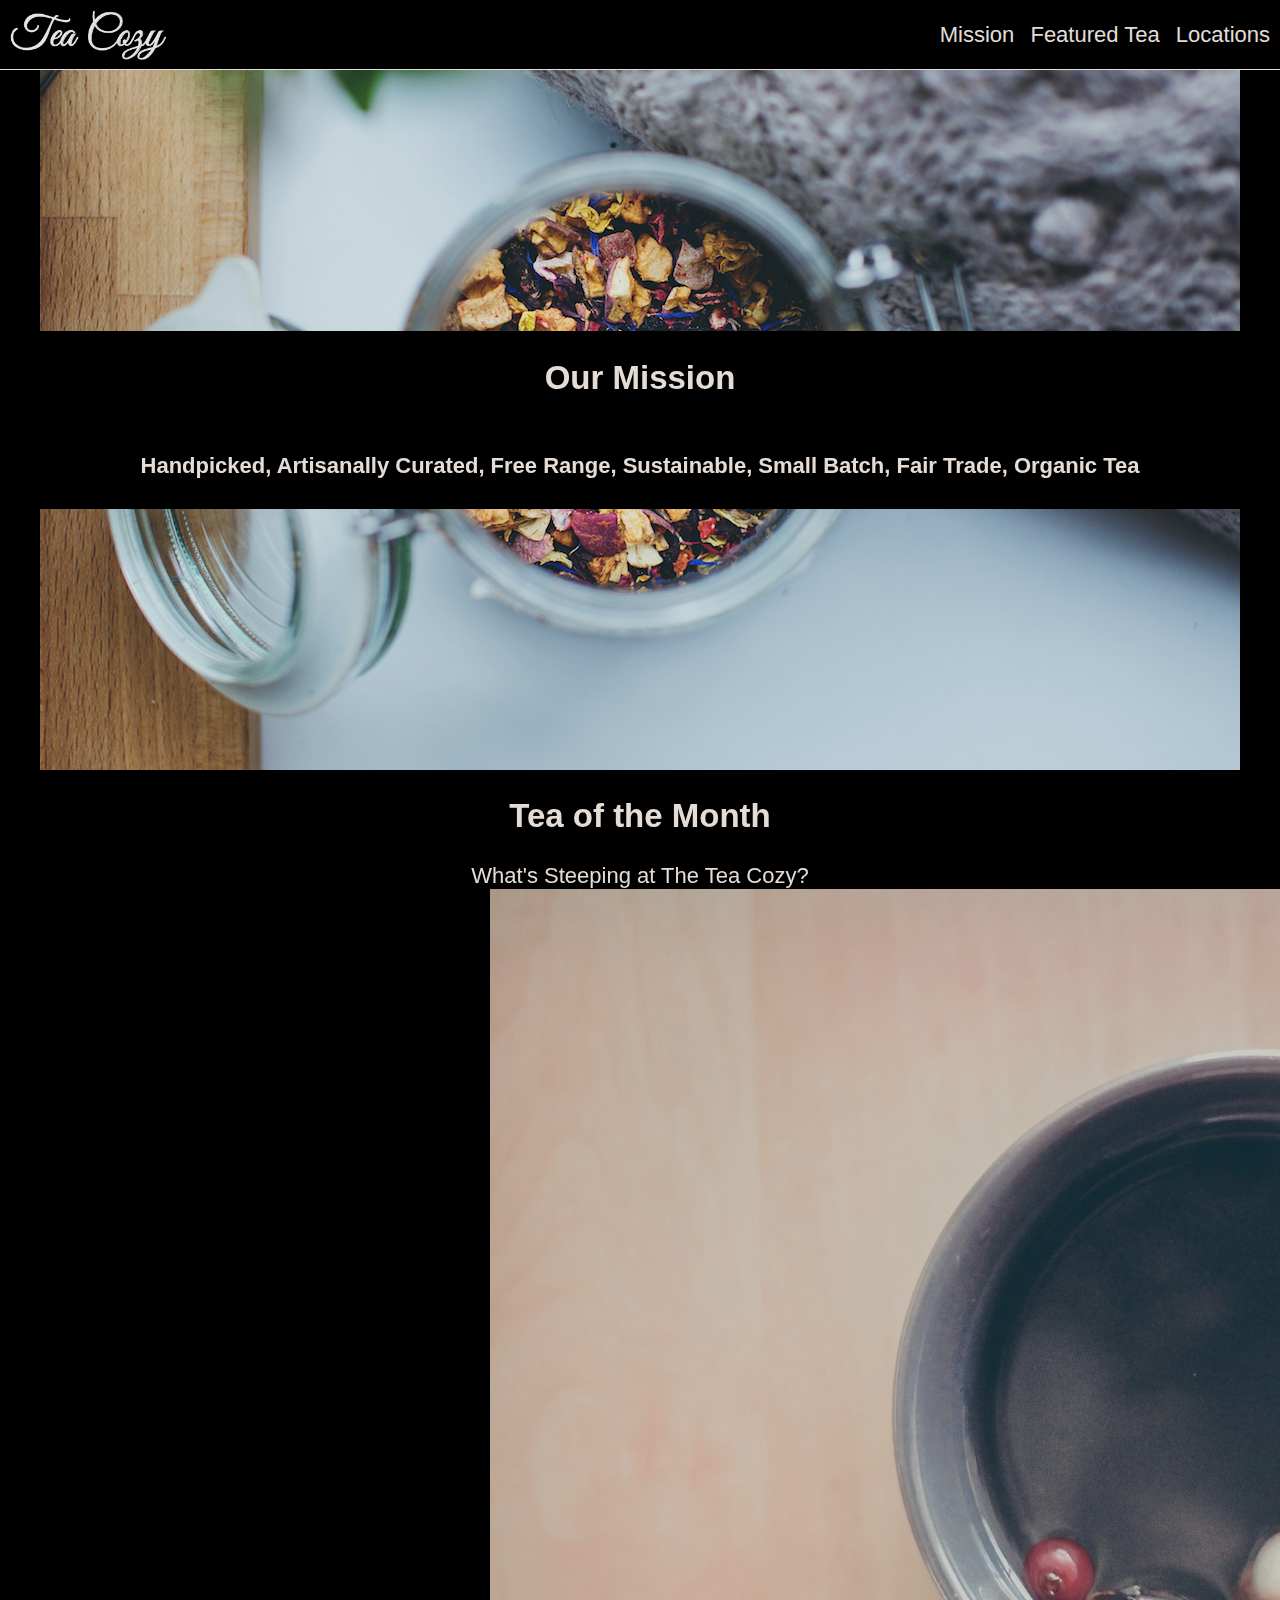
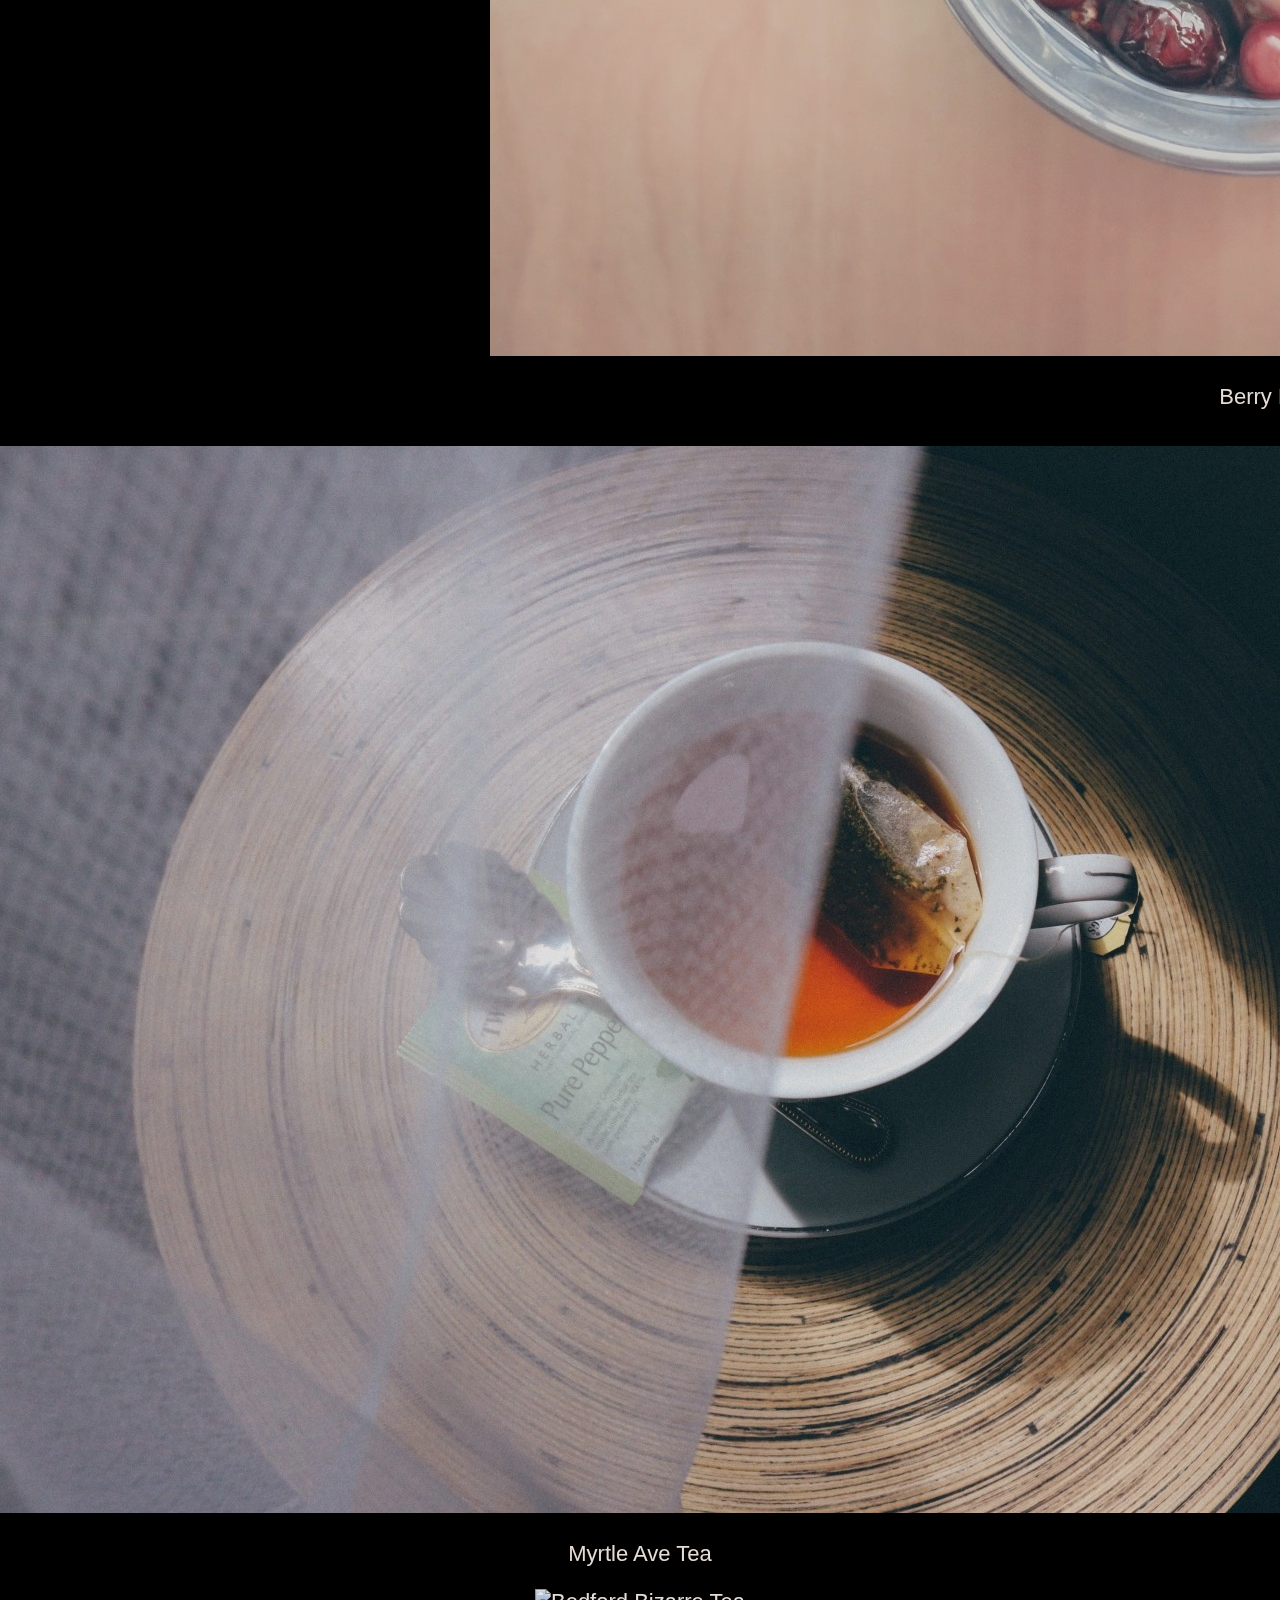
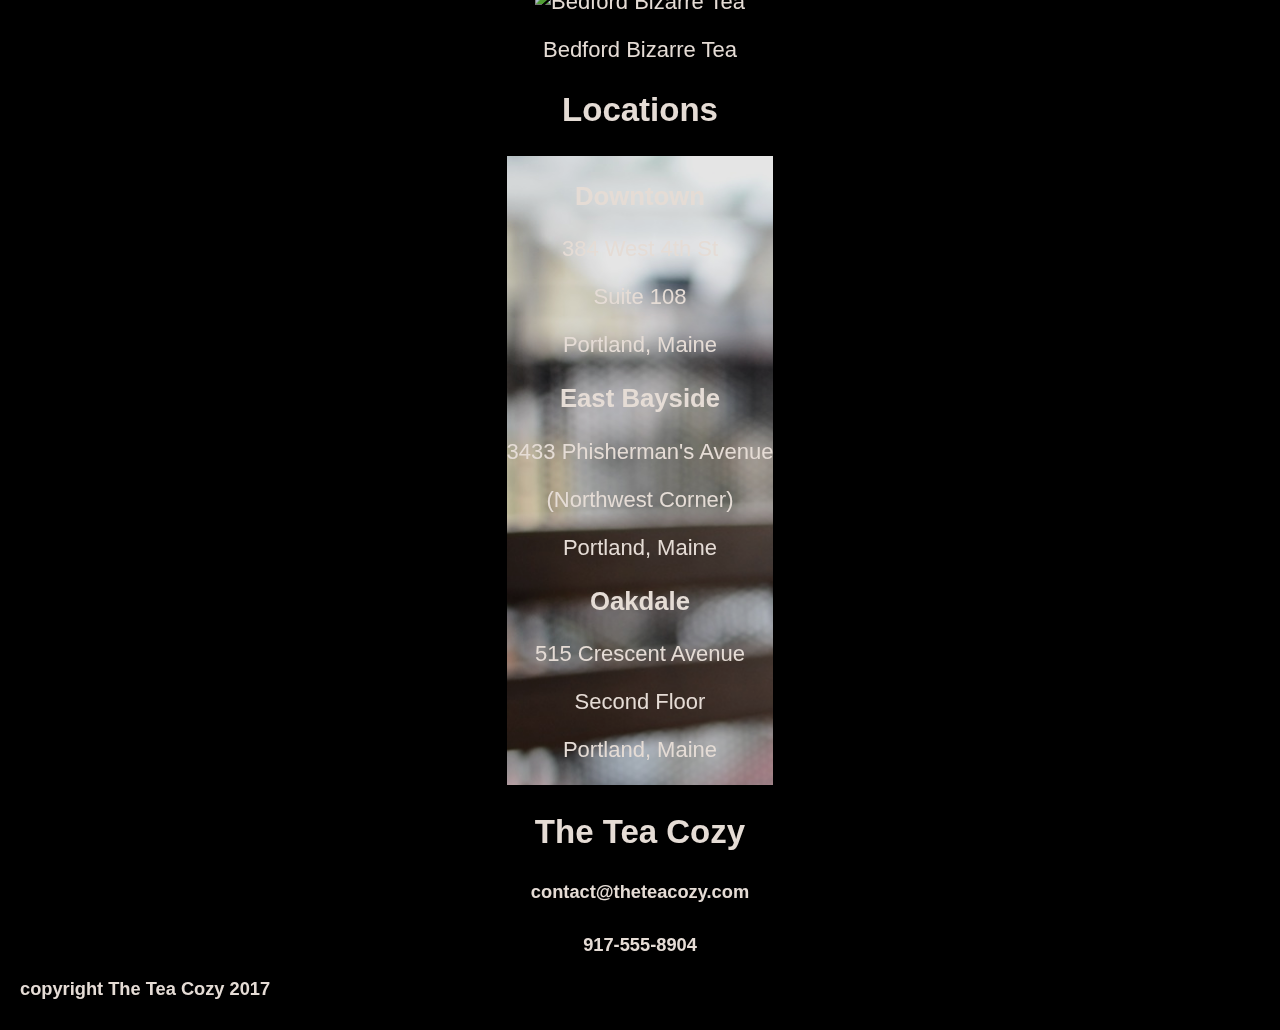
==== index.html @ c411c0f5 "head/stylesheet error" ====
<!DOCTYPE html>
<html lang="en" dir="ltr">
  <head>
    <meta charset="utf-8">
    <title>Project Tea Cozy</title>
  <link rel="stylesheet" href="./resources/css/style.css" type="text/css">
</head>

  <body>
    <!-- navigation bar -->

    <header>
       <div class="logo">
         <img src="./resources/images/logo.png" alt="Tea Cozy logo">
       </div>
       <nav>
          <span><a href="#mission-content">Mission</a></span>
          <span><a href="#featured">Featured Tea</a></span>
          <span><a href="#locations">Locations</a></span>
      </nav>
  </header>

    <!-- hero image and words -->

  <div class="mission">
    <div class="mission-image">
    <div id="mission-content">
        <h2>Our Mission</h2>
        <h4>Handpicked, Artisanally Curated, Free Range, Sustainable, Small Batch, Fair Trade, Organic Tea
    </div>
  </div>
  </div>

<!-- teas of the month -->

  <div id="featured">
    <h2>Tea of the Month</h2>
    <span>What's Steeping at The Tea Cozy?</span>
  </div>

  <div class="types1">
    <div class="berry">
      <img src="./resources/images/berryblitz.jpg" alt="Fall Berry Blitz Tea">
      <p>Berry Blitz Tea</p>
    </div>

    <div class="rum">
      <img src="./resources/images/spicedrum.jpg" alt="Spiced Rum Tea">
      <h4>Spiced Rum Tea</p>
    </div>

    <div class="donut">
      <img src="./resources/images/donut.jpg" alt="Seasonal Donuts">
      <p>Seasonal Donuts</p>
    </div>
</div>

</div class="types2">

  <div class="myrtle">
    <img src="./resources/images/myrtleave.jpg" alt="Myrtle Ave Tea">
    <p>Myrtle Ave Tea<p>
    </div>

  <div class="bedford">
    <img src="./resources/images/bedfordbizarre.jpg" alt="Bedford Bizarre Tea">
    <p>Bedford Bizarre Tea</p>
  </div>

</div>

<!-- locations -->
<div class="locations">
<h2>Locations</h2>
</div>
<div class="locations-text">
<div class="locations-image">
  <div id="downtown">
    <h3>Downtown</h3>
    <p>384 West 4th St<p>
      <p>Suite 108</p>
      <p>Portland, Maine</p>
    </div>


    <div id="bayside">
    <h3>East Bayside</h3>
    <p>3433 Phisherman's Avenue</p>
      <p>(Northwest Corner)</p>
      <p>Portland, Maine</p>
    </div>

<div id="oakdale">
    <h3>Oakdale</h3>
    <p>515 Crescent Avenue</p>
    <p>Second Floor</p>
    <p>Portland, Maine</p>
  </div>

</div>
</div>


<!-- footer -->
<div class="footer">
<h2>The Tea Cozy</h2>
<h5>contact@theteacozy.com<h5>
  <span>917-555-8904</span>
  <br>
  </br>
<div id="copyright">
<span>copyright The Tea Cozy 2017</span>
</div>

</div>

</body>

</html>
---- resources/css/style.css ----
/* general styles */

body {
  font-family: "Helvetica", sans-serif;
  text-align: center;
  font-size: 22px;
  color: seashell;
  opacity: 0.9;
  background-color: black;
  margin: auto;
}


h2 {
  text-align: center;
}

h4 {
  text-align: center;
}

/* header */

header {
  display: inline-flex;
  position: fixed;
  background-color: black;
  align-items: center;
  z-index: 1;
  overflow: hidden;
  width: 100%;
  border-bottom: 1px solid seashell;
  height: 69px;
  top: 0;
  left: 0;

}

.logo {
display: flex;
flex: 1 1;
padding-left: 10px;
height: 50px;
padding: 10 10 9 10;

}

nav span {
height: 22px;
display: inline-flex;
flex-flow: column wrap;
flex: 1 1;
align-content: flex-end;
align-items: center;
justify-content: space-around;
overflow: scroll;
padding-right: 10px;
}

a {
  color: seashell;
}


/* our mission */

.mission {
  background-image: url("../images/mission.jpg");
  padding-top: 70px;
  width: 1200px;
  height: 700px;
  margin: auto;
  display: flex;
  z-index: 2;
  align-items: center;
  flex: 1 1;
  flex: row wrap;
  }

#mission-content {
  width: 1200px;
  background-color: black;
  display: flex;
  flex: 1 1;
  flex-flow: column wrap;
  align-items: center;
  margin: auto;
}

img.mission-image {
  width: 1200px;
  height: 700px;

}

/* tea of the month */

.types1 {
width: 300px;
display: inline-flex;
}

.types2 {
  width: 650px;
  display: inline-flex;
}

img.berry img.rum img.donut img.myrtle img.bedford {
  height: 200px;
  width: 300px;
  display: flex;
  flex: 1 1;
  flex-flow: row wrap;
  justify-content: center;
  align-items: center;
}

.berry .rum .donut .myrtle .bedford {
display: flex;
flex: 1 1;
flex-flow: row wrap;
justify-content: center;
}

p .berry .rum .donut .myrtle .bedford {
  margin-top: 10px;
}

.berry .rum .donut {
  margin-right: 50px;
}

  /* locations */

  .locations h2 {
    text-align: center;
  }

img.locations-image {
  height: 500px;
  width: 1200px;
}

.locations-text {
    background-image: url("../images/locations.jpg");
    display: inline-flex;
  }


  #downtown #bayside #oakdale {
    background-color: black;
    width: 1200px;
    height: 500px;
    padding: 10 10 10 10;
    width: 100px;
    display: flex;
    flex: 1 1;
    flex-flow: row wrap;
    justify-content: space-around;

  }

  #downtown #bayside {
   margin-right: 40px;
  }


#copyright {
text-align: left;
margin-left: 20px;
}
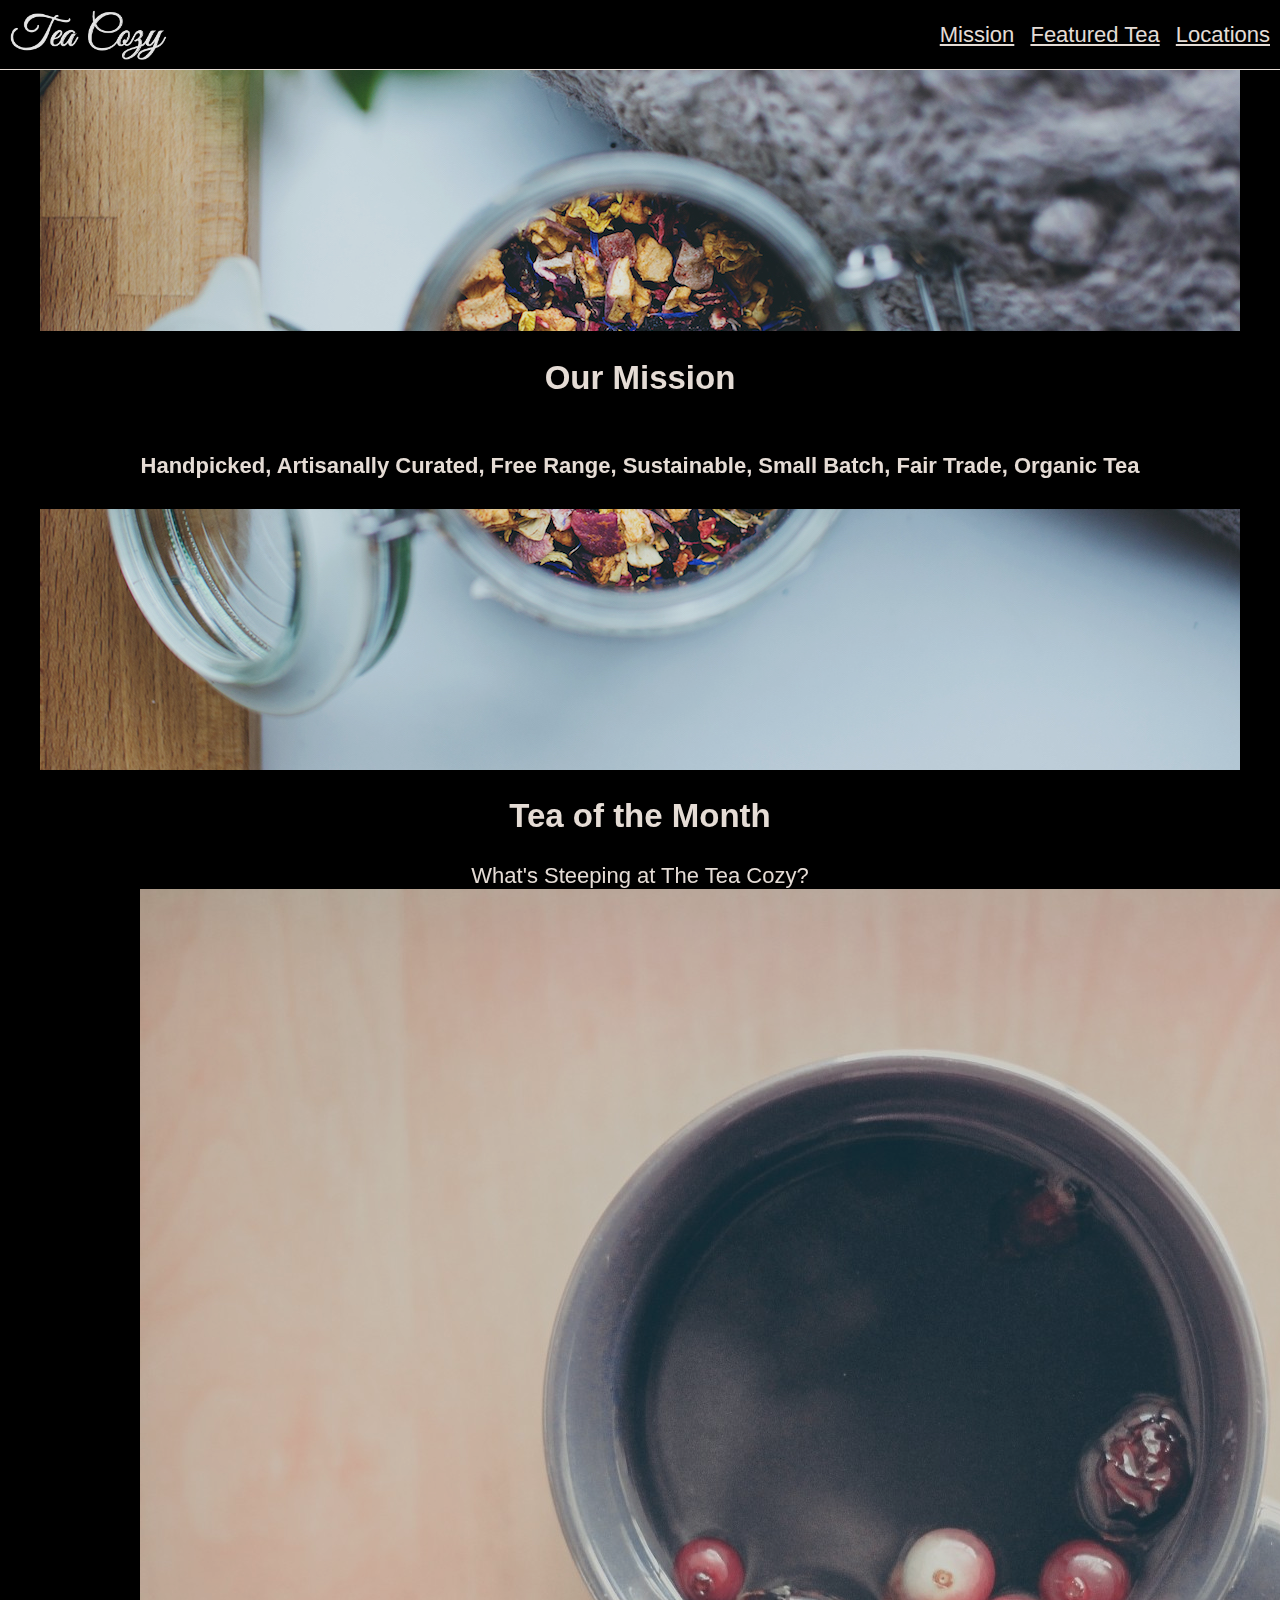
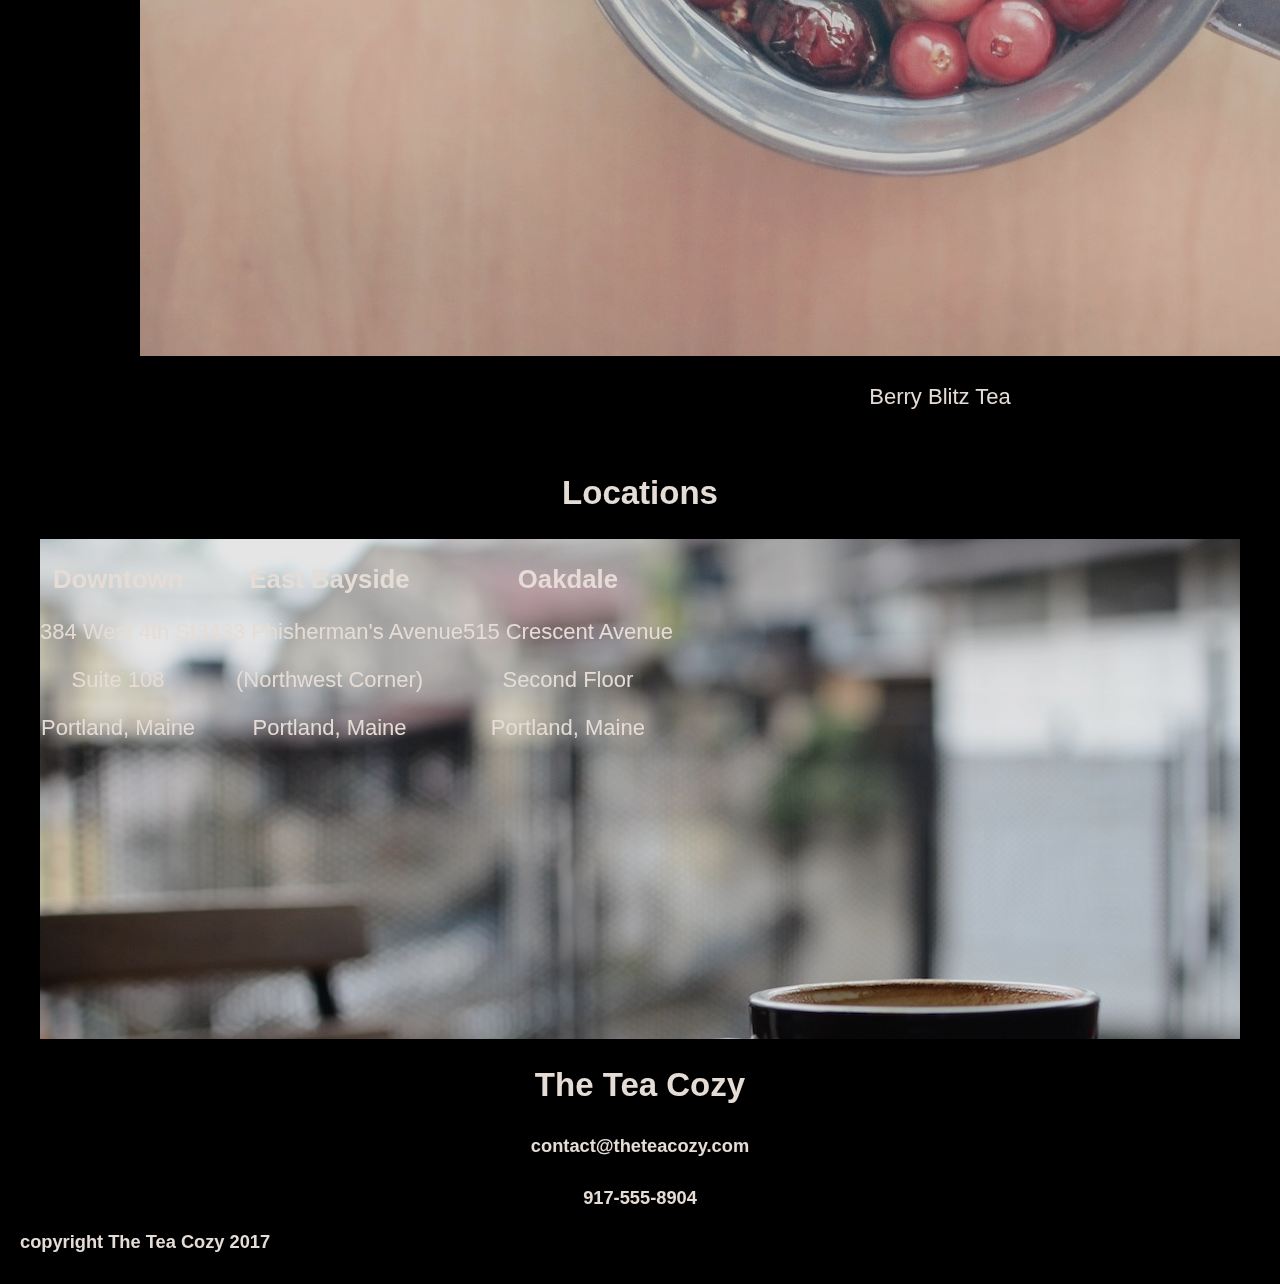
==== commit e2802444: "removing type 2 and overflow" ====
--- a/index.html
+++ b/index.html
@@ -40,7 +40,7 @@
     <span>What's Steeping at The Tea Cozy?</span>
   </div>
 
-  <div class="types1">
+  <div class="types">
     <div class="berry">
       <img src="./resources/images/berryblitz.jpg" alt="Fall Berry Blitz Tea">
       <p>Berry Blitz Tea</p>
@@ -55,9 +55,6 @@
       <img src="./resources/images/donut.jpg" alt="Seasonal Donuts">
       <p>Seasonal Donuts</p>
     </div>
-</div>
-
-</div class="types2">
 
   <div class="myrtle">
     <img src="./resources/images/myrtleave.jpg" alt="Myrtle Ave Tea">
@@ -75,8 +72,8 @@
 <div class="locations">
 <h2>Locations</h2>
 </div>
+<div class="locations-image">
 <div class="locations-text">
-<div class="locations-image">
   <div id="downtown">
     <h3>Downtown</h3>
     <p>384 West 4th St<p>
@@ -113,7 +110,6 @@
 <div id="copyright">
 <span>copyright The Tea Cozy 2017</span>
 </div>
-
 </div>
 
 </body>
--- a/resources/css/style.css
+++ b/resources/css/style.css
@@ -53,7 +53,6 @@
 align-content: flex-end;
 align-items: center;
 justify-content: space-around;
-overflow: scroll;
 padding-right: 10px;
 }
 
@@ -95,15 +94,11 @@
 
 /* tea of the month */
 
-.types1 {
-width: 300px;
+.types {
+width: 1000px;
 display: inline-flex;
 }
 
-.types2 {
-  width: 650px;
-  display: inline-flex;
-}
 
 img.berry img.rum img.donut img.myrtle img.bedford {
   height: 200px;
@@ -144,6 +139,8 @@
 .locations-text {
     background-image: url("../images/locations.jpg");
     display: inline-flex;
+    height: 500px;
+    width: 1200px;
   }
 
 
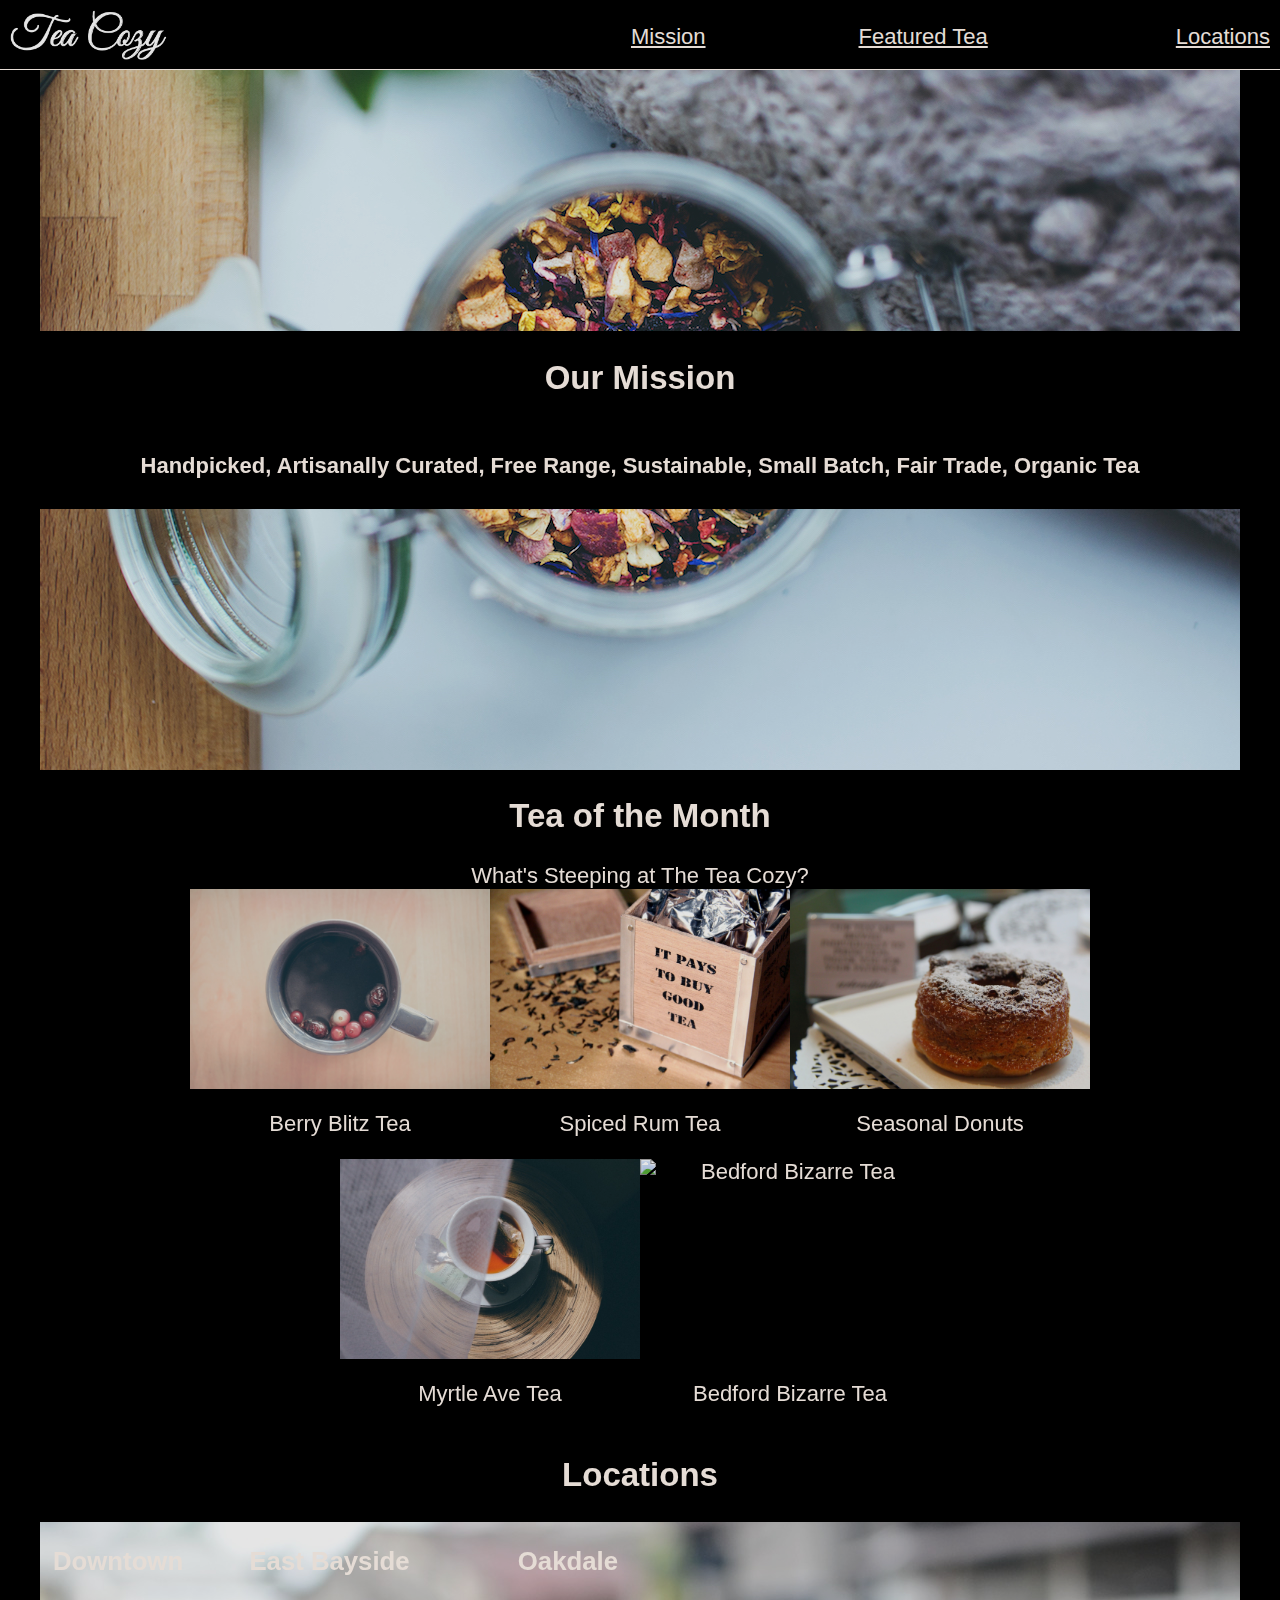
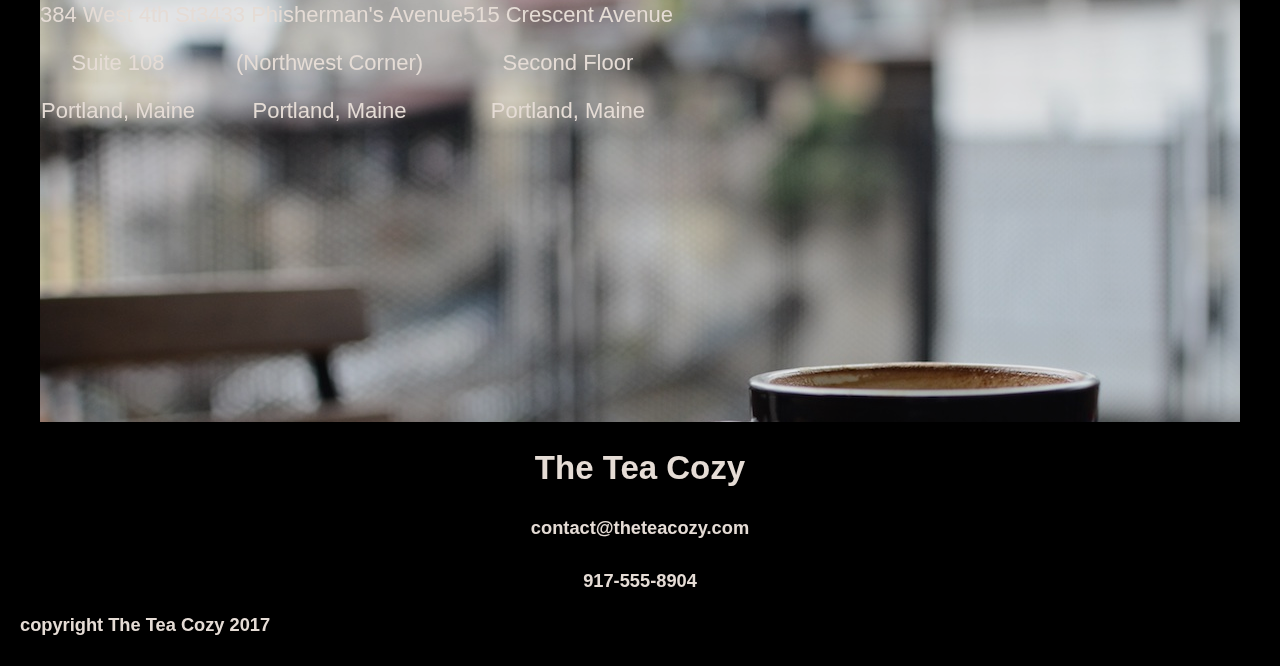
==== commit 6ed685b4: "images fixed" ====
--- a/index.html
+++ b/index.html
@@ -48,7 +48,7 @@
 
     <div class="rum">
       <img src="./resources/images/spicedrum.jpg" alt="Spiced Rum Tea">
-      <h4>Spiced Rum Tea</p>
+      <p>Spiced Rum Tea</p>
     </div>
 
     <div class="donut">
@@ -72,6 +72,7 @@
 <div class="locations">
 <h2>Locations</h2>
 </div>
+
 <div class="locations-image">
 <div class="locations-text">
   <div id="downtown">
@@ -101,6 +102,7 @@
 
 
 <!-- footer -->
+
 <div class="footer">
 <h2>The Tea Cozy</h2>
 <h5>contact@theteacozy.com<h5>
--- a/resources/css/style.css
+++ b/resources/css/style.css
@@ -47,13 +47,18 @@
 
 nav span {
 height: 22px;
-display: inline-flex;
+display: flex;
 flex-flow: column wrap;
 flex: 1 1;
 align-content: flex-end;
 align-items: center;
 justify-content: space-around;
 padding-right: 10px;
+}
+
+nav {
+  display: flex;
+  flex: 2 1;
 }
 
 a {
@@ -97,10 +102,12 @@
 .types {
 width: 1000px;
 display: inline-flex;
+flex-wrap: wrap;
+justify-content: center;
 }
 
 
-img.berry img.rum img.donut img.myrtle img.bedford {
+.berry img, .rum img, .donut img, .myrtle img, .bedford img {
   height: 200px;
   width: 300px;
   display: flex;
@@ -114,7 +121,6 @@
 display: flex;
 flex: 1 1;
 flex-flow: row wrap;
-justify-content: center;
 }
 
 p .berry .rum .donut .myrtle .bedford {
@@ -122,7 +128,7 @@
 }
 
 .berry .rum .donut {
-  margin-right: 50px;
+  padding-right: 50px;
 }
 
   /* locations */
@@ -131,7 +137,7 @@
     text-align: center;
   }
 
-img.locations-image {
+.locations-image img {
   height: 500px;
   width: 1200px;
 }
@@ -150,7 +156,7 @@
     height: 500px;
     padding: 10 10 10 10;
     width: 100px;
-    display: flex;
+    display: inline-flex;
     flex: 1 1;
     flex-flow: row wrap;
     justify-content: space-around;
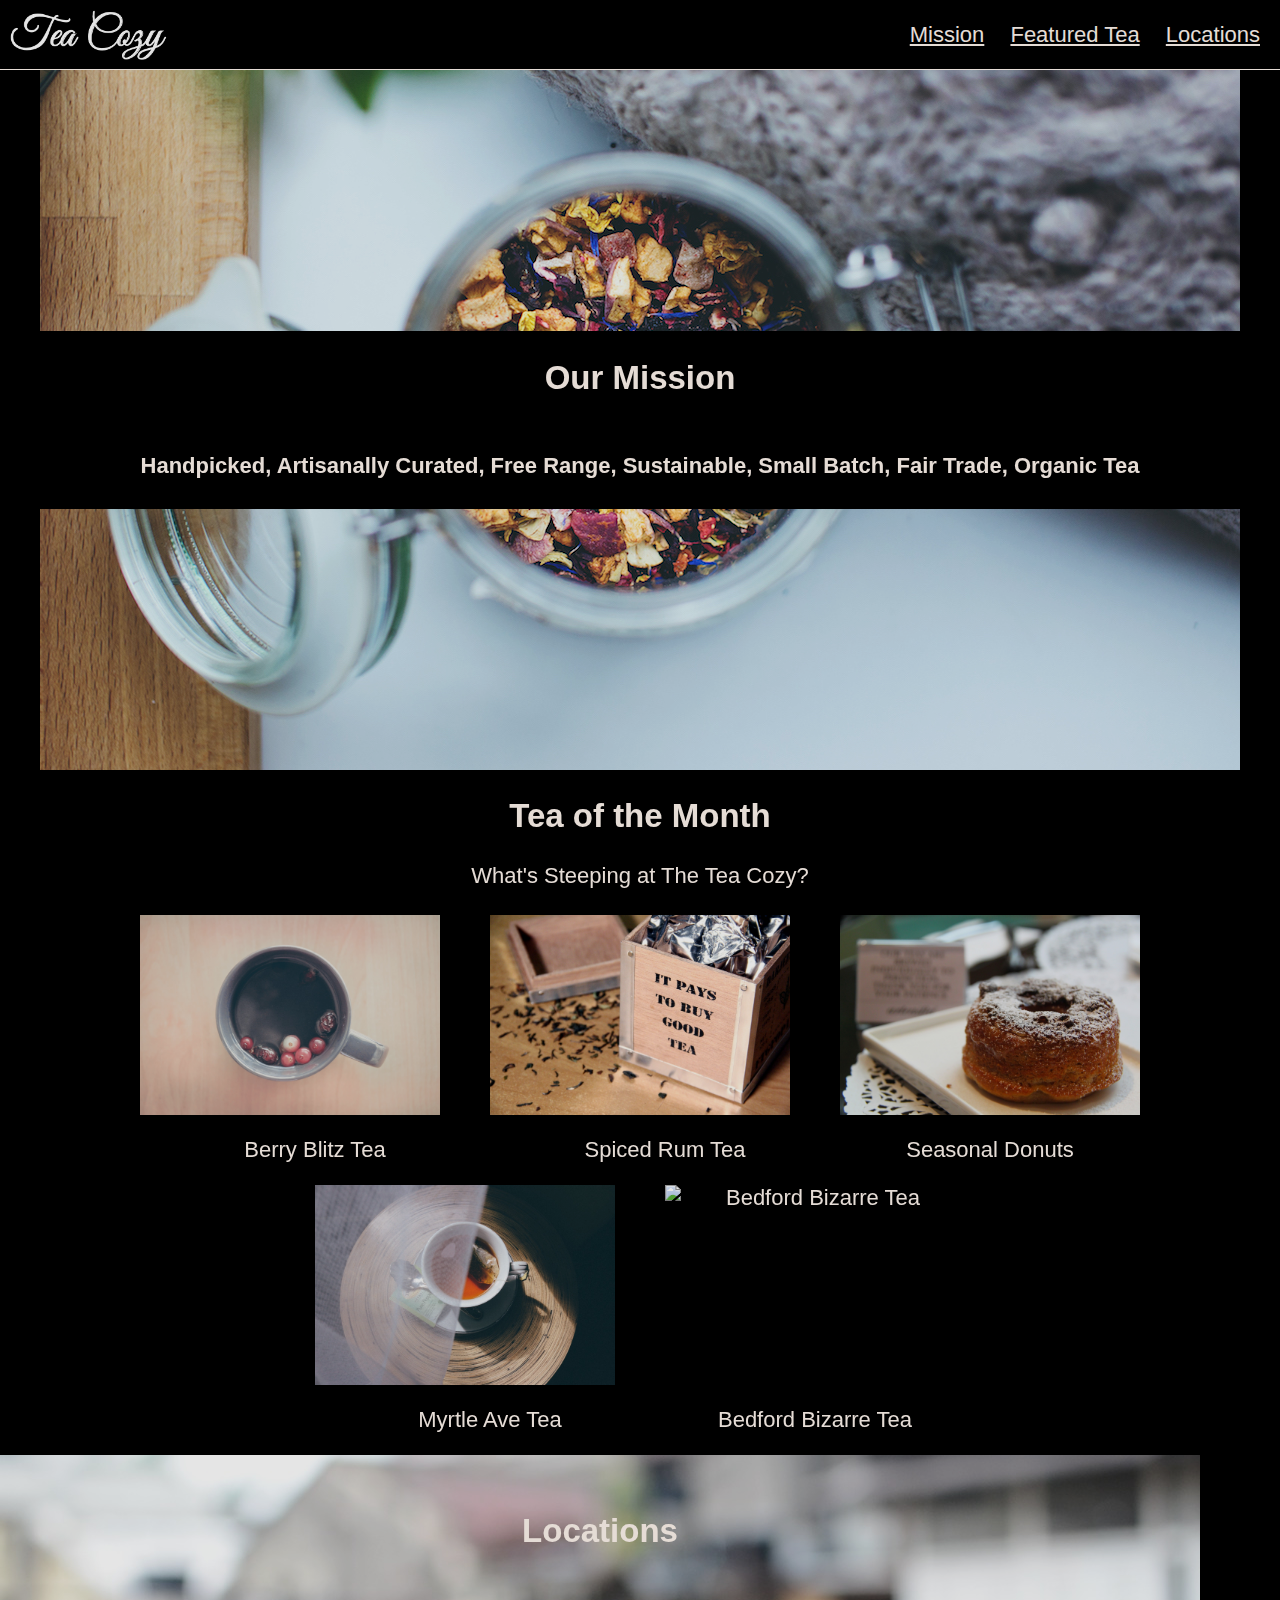
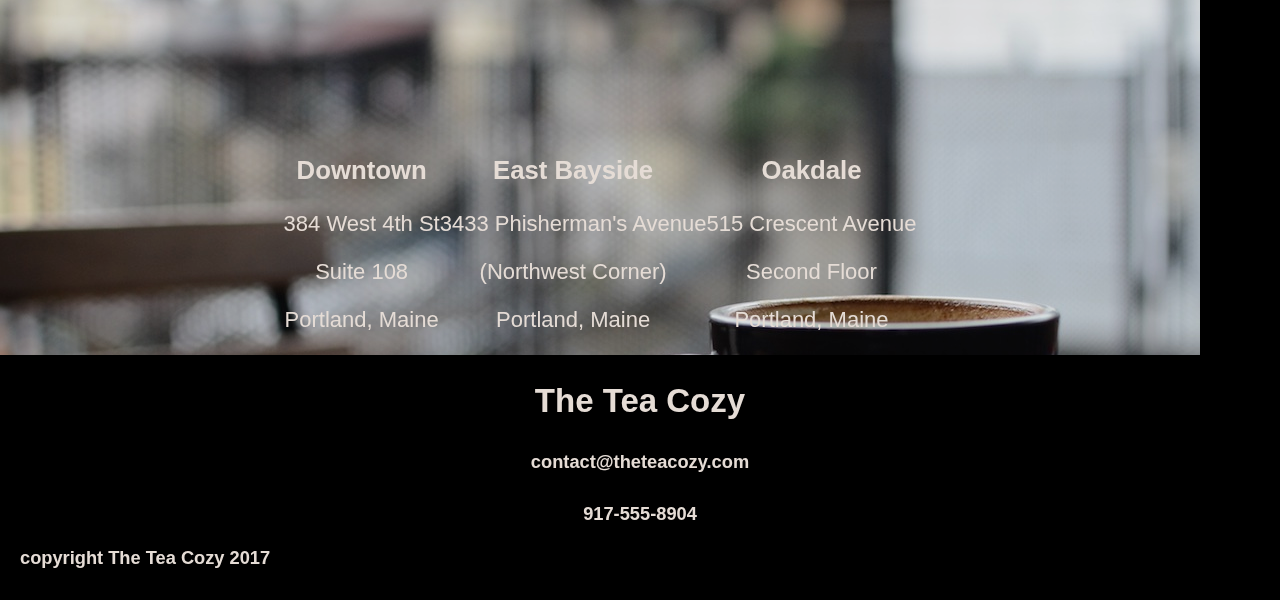
==== commit d55c8141: "pre locations positioning" ====
--- a/index.html
+++ b/index.html
@@ -38,6 +38,7 @@
   <div id="featured">
     <h2>Tea of the Month</h2>
     <span>What's Steeping at The Tea Cozy?</span>
+    <br></br>
   </div>
 
   <div class="types">
@@ -70,27 +71,26 @@
 
 <!-- locations -->
 <div class="locations">
+
 <h2>Locations</h2>
-</div>
 
-<div class="locations-image">
-<div class="locations-text">
-  <div id="downtown">
+<div class="locations-content">
+
+  <div id="location1">
     <h3>Downtown</h3>
     <p>384 West 4th St<p>
       <p>Suite 108</p>
       <p>Portland, Maine</p>
     </div>
 
-
-    <div id="bayside">
+    <div id="location2">
     <h3>East Bayside</h3>
     <p>3433 Phisherman's Avenue</p>
       <p>(Northwest Corner)</p>
       <p>Portland, Maine</p>
     </div>
 
-<div id="oakdale">
+<div id="location3">
     <h3>Oakdale</h3>
     <p>515 Crescent Avenue</p>
     <p>Second Floor</p>
--- a/resources/css/style.css
+++ b/resources/css/style.css
@@ -27,7 +27,6 @@
   background-color: black;
   align-items: center;
   z-index: 1;
-  overflow: hidden;
   width: 100%;
   border-bottom: 1px solid seashell;
   height: 69px;
@@ -47,19 +46,16 @@
 
 nav span {
 height: 22px;
-display: flex;
+display: inline-flex;
 flex-flow: column wrap;
 flex: 1 1;
 align-content: flex-end;
 align-items: center;
 justify-content: space-around;
-padding-right: 10px;
+padding-right: 20px;
 }
 
-nav {
-  display: flex;
-  flex: 2 1;
-}
+
 
 a {
   color: seashell;
@@ -113,57 +109,63 @@
   display: flex;
   flex: 1 1;
   flex-flow: row wrap;
-  justify-content: center;
-  align-items: center;
 }
 
-.berry .rum .donut .myrtle .bedford {
-display: flex;
-flex: 1 1;
-flex-flow: row wrap;
-}
-
-p .berry .rum .donut .myrtle .bedford {
+.berry .rum .donut .myrtle .bedford p {
   margin-top: 10px;
 }
 
-.berry .rum .donut {
-  padding-right: 50px;
+
+.berry img, .rum img, .myrtle img {
+  margin-right: 50px;
 }
 
   /* locations */
 
-  .locations h2 {
-    text-align: center;
+  .locations  {
+    background-image: url("../images/locations.jpg");
+    height: 500px;
+    width: 1200px;
+    display: flex;
+    flex: 1 1;
+    flex-flow: column wrap;
+    z-index: 9;
   }
 
-.locations-image img {
-  height: 500px;
-  width: 1200px;
+.locations h2 {
+  display: flex;
+  flex: 1 1;
+  flex-flow: row wrap;
+  justify-content: center;
+  z-index: 8;
+  padding-top: 30px;
 }
 
-.locations-text {
-    background-image: url("../images/locations.jpg");
-    display: inline-flex;
-    height: 500px;
-    width: 1200px;
+.locations-content {
+    display: flex;
+    flex-wrap: wrap;
+    flex: 1 1;
+    justify-content: center;
+    z-index: 10;
   }
 
-
-  #downtown #bayside #oakdale {
+  #location1 #location2 #location3 {
     background-color: black;
-    width: 1200px;
-    height: 500px;
-    padding: 10 10 10 10;
-    width: 100px;
-    display: inline-flex;
+    opacity: 1;
+    width: 300px;
+    height: 100%;
+    margin-top: 15px;
+    padding: 10px 10px;
+    display: flex;
     flex: 1 1;
     flex-flow: row wrap;
-    justify-content: space-around;
-
+    align-items: center;
+    align-content: center;
+    justify-content: center;
+    z-index: 10;
   }
 
-  #downtown #bayside {
+  #location1 #location2 {
    margin-right: 40px;
   }
 
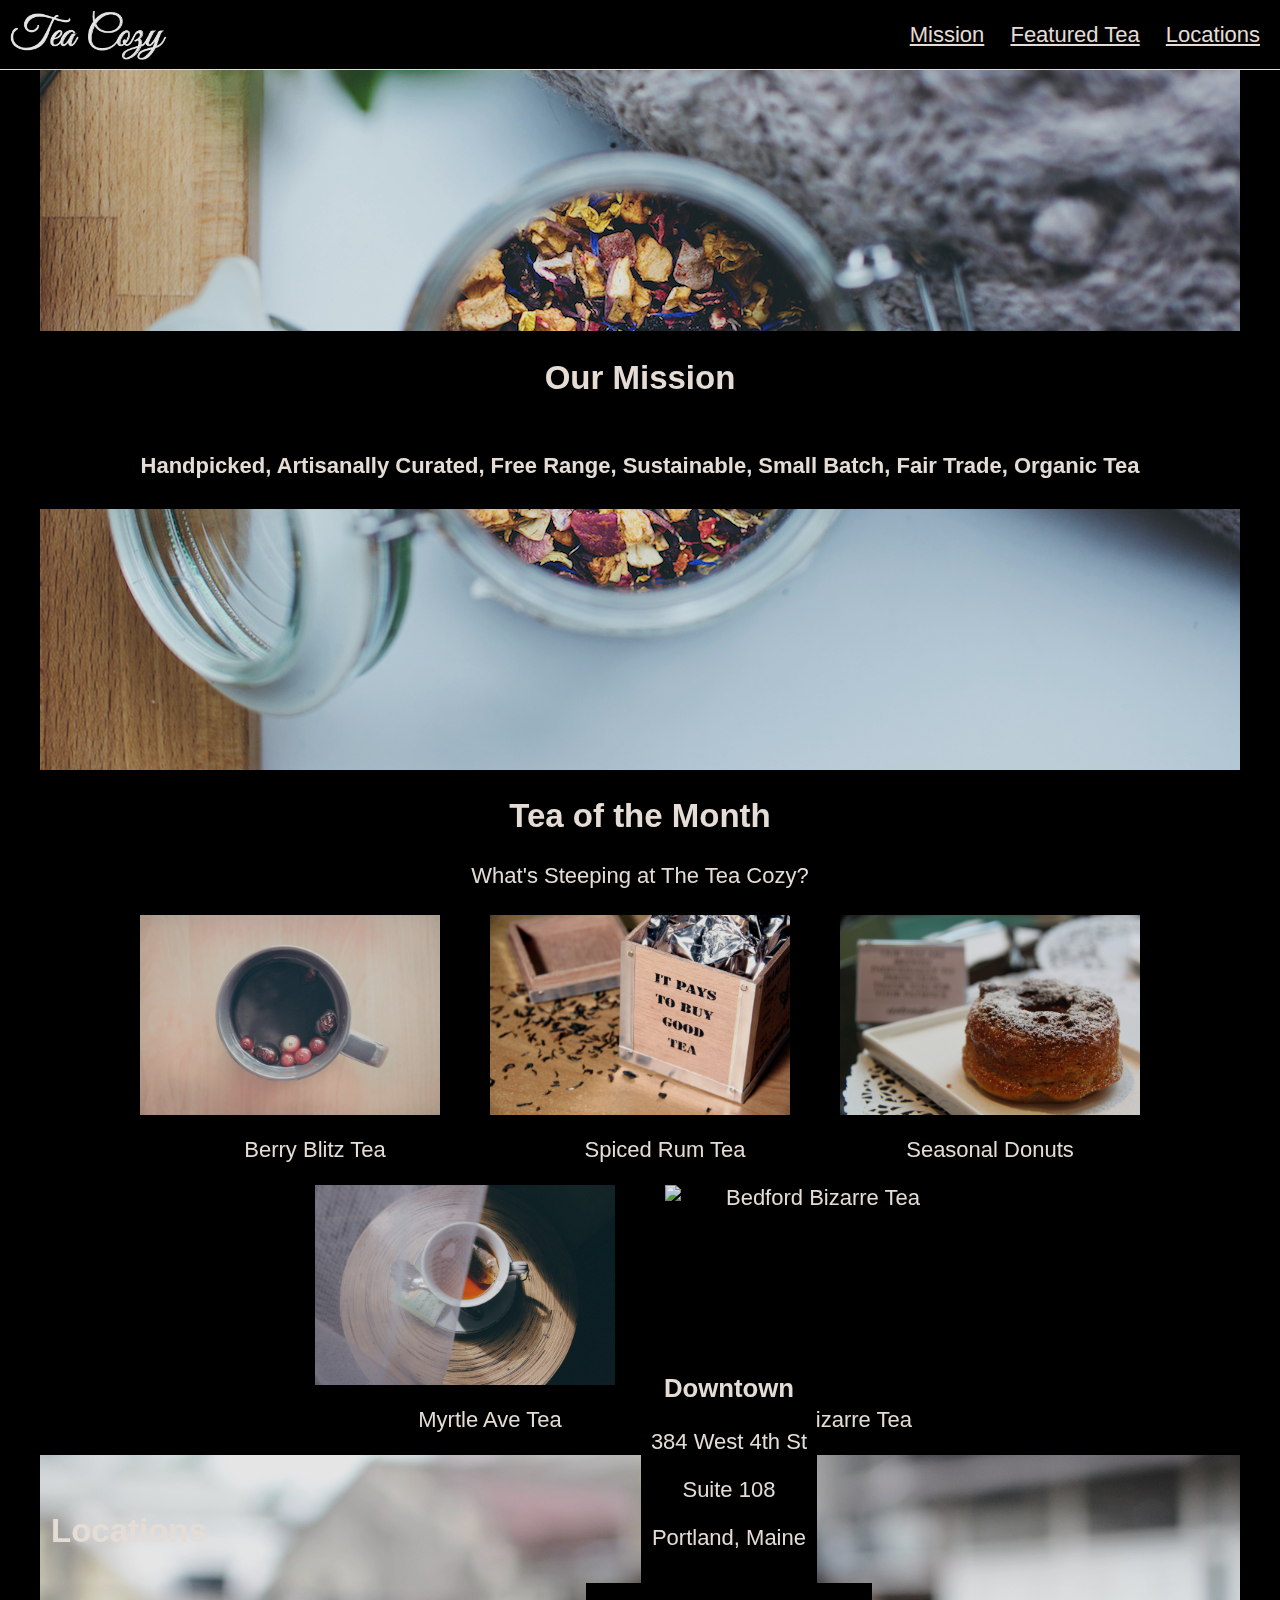
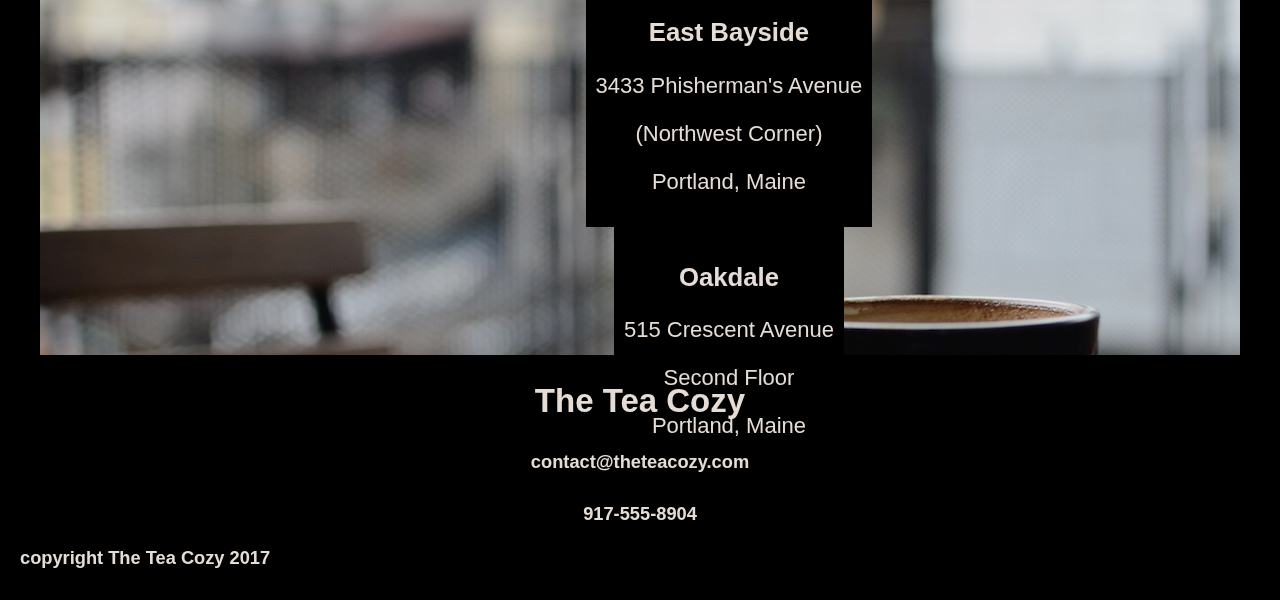
==== commit 7f5f3fb5: "black address boxes" ====
--- a/index.html
+++ b/index.html
@@ -76,21 +76,21 @@
 
 <div class="locations-content">
 
-  <div id="location1">
+  <div class="address1">
     <h3>Downtown</h3>
-    <p>384 West 4th St<p>
+    <p>384 West 4th St</p>
       <p>Suite 108</p>
       <p>Portland, Maine</p>
     </div>
 
-    <div id="location2">
+    <div class="address2">
     <h3>East Bayside</h3>
     <p>3433 Phisherman's Avenue</p>
       <p>(Northwest Corner)</p>
       <p>Portland, Maine</p>
     </div>
 
-<div id="location3">
+<div class="address3">
     <h3>Oakdale</h3>
     <p>515 Crescent Avenue</p>
     <p>Second Floor</p>
--- a/resources/css/style.css
+++ b/resources/css/style.css
@@ -129,7 +129,9 @@
     display: flex;
     flex: 1 1;
     flex-flow: column wrap;
-    z-index: 9;
+    justify-content: center;
+    margin: auto;
+
   }
 
 .locations h2 {
@@ -137,37 +139,39 @@
   flex: 1 1;
   flex-flow: row wrap;
   justify-content: center;
-  z-index: 8;
   padding-top: 30px;
 }
 
 .locations-content {
+    width: 1000px;
     display: flex;
-    flex-wrap: wrap;
+    flex-flow: column wrap;
     flex: 1 1;
-    justify-content: center;
-    z-index: 10;
+    margin: auto;
+    align-items: center;
   }
 
-  #location1 #location2 #location3 {
+  .address1 {
     background-color: black;
-    opacity: 1;
-    width: 300px;
-    height: 100%;
-    margin-top: 15px;
     padding: 10px 10px;
-    display: flex;
-    flex: 1 1;
-    flex-flow: row wrap;
-    align-items: center;
-    align-content: center;
-    justify-content: center;
-    z-index: 10;
   }
 
-  #location1 #location2 {
+  .address2 {
+    background-color: black;
+    padding: 10px 10px;
+  }
+
+  .address3 {
+    background-color: black;
+    padding: 10px 10px;
+  }
+
+
+
+  .address1 .address2 {
    margin-right: 40px;
   }
+
 
 
 #copyright {
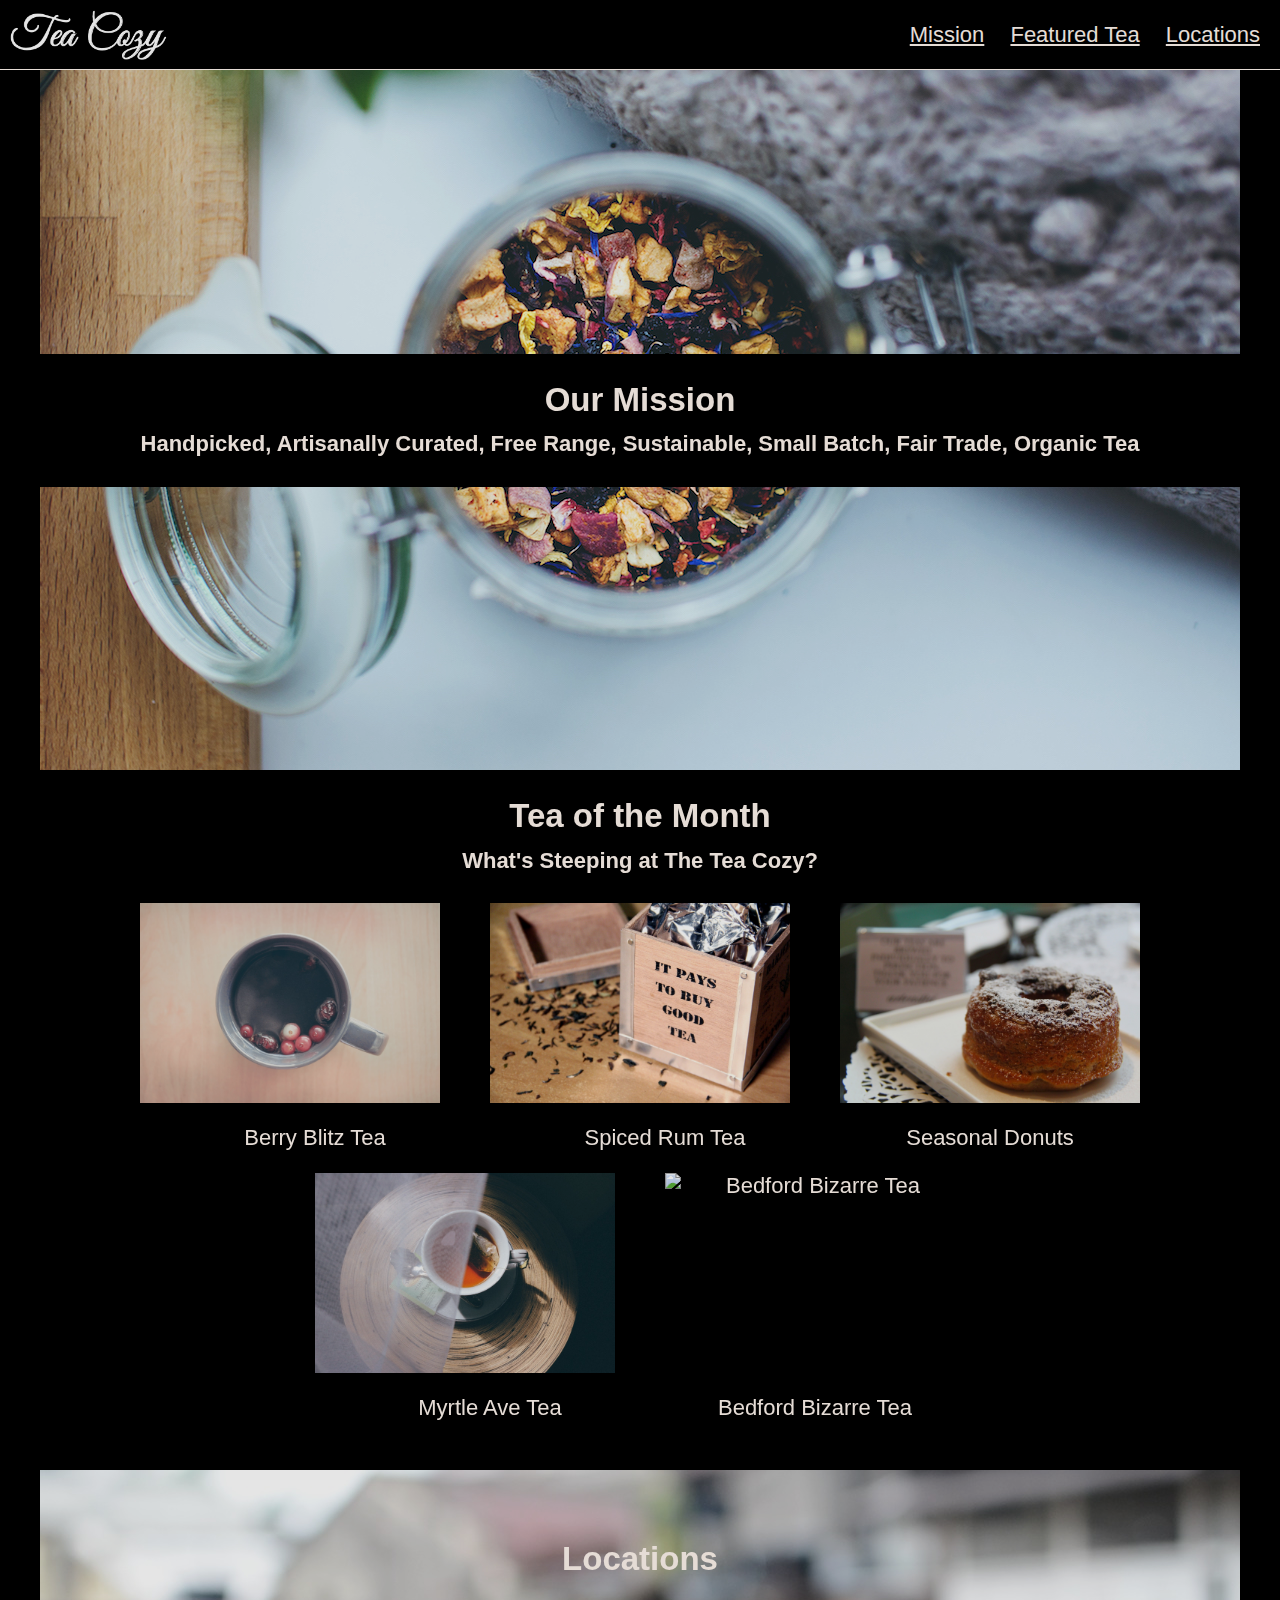
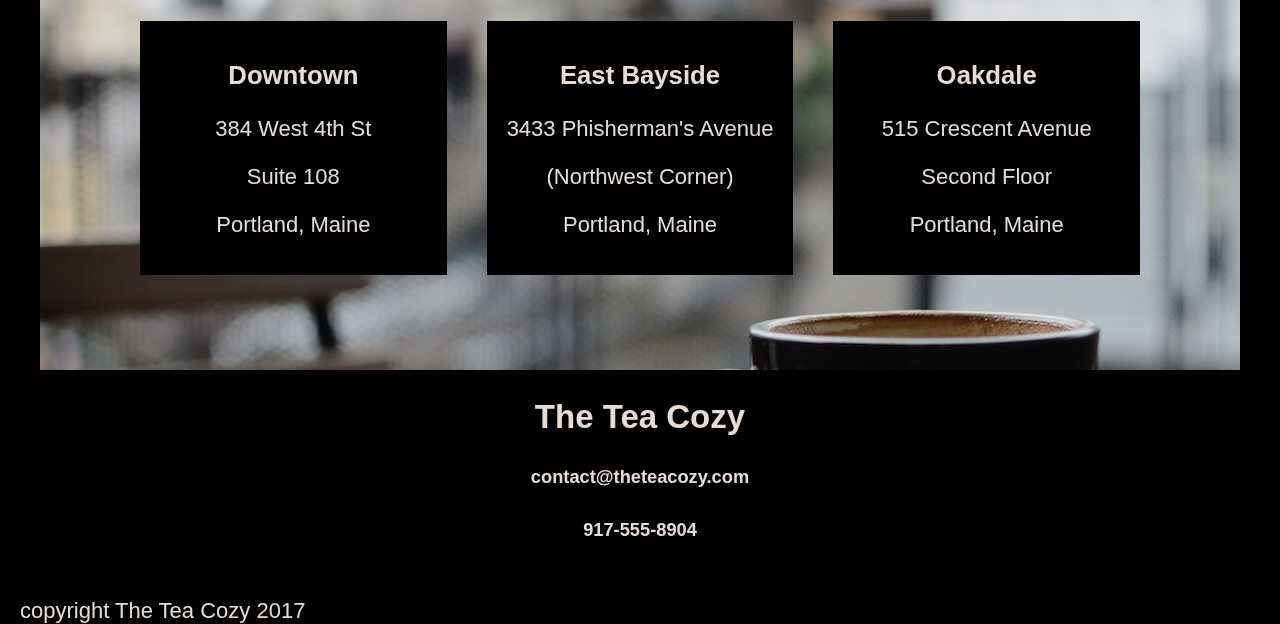
==== commit f087c591: "final submission" ====
--- a/index.html
+++ b/index.html
@@ -5,10 +5,11 @@
   <head>
     <meta charset="utf-8">
     <title>Project Tea Cozy</title>
-  <link rel="stylesheet" href="./resources/css/style.css" type="text/css">
-</head>
+    <link rel="stylesheet" href="./resources/css/style.css" type="text/css">
+  </head>
 
   <body>
+
     <!-- navigation bar -->
 
     <header>
@@ -24,9 +25,9 @@
 
     <!-- hero image and words -->
 
-  <div class="mission">
-    <div class="mission-image">
-    <div id="mission-content">
+   <div class="mission">
+   <div class="mission-image">
+   <div id="mission-content">
         <h2>Our Mission</h2>
         <h4>Handpicked, Artisanally Curated, Free Range, Sustainable, Small Batch, Fair Trade, Organic Tea
     </div>
@@ -35,41 +36,42 @@
 
 <!-- teas of the month -->
 
-  <div id="featured">
-    <h2>Tea of the Month</h2>
-    <span>What's Steeping at The Tea Cozy?</span>
-    <br></br>
-  </div>
+   <div id="featured">
+      <h2>Tea of the Month</h2>
+      <h4>What's Steeping at The Tea Cozy?</h4>
+   </div>
 
-  <div class="types">
+   <div class="types">
     <div class="berry">
-      <img src="./resources/images/berryblitz.jpg" alt="Fall Berry Blitz Tea">
-      <p>Berry Blitz Tea</p>
+       <img src="./resources/images/berryblitz.jpg" alt="Fall Berry Blitz Tea">
+       <p>Berry Blitz Tea</p>
     </div>
 
     <div class="rum">
-      <img src="./resources/images/spicedrum.jpg" alt="Spiced Rum Tea">
-      <p>Spiced Rum Tea</p>
+       <img src="./resources/images/spicedrum.jpg" alt="Spiced Rum Tea">
+       <p>Spiced Rum Tea</p>
     </div>
 
     <div class="donut">
-      <img src="./resources/images/donut.jpg" alt="Seasonal Donuts">
-      <p>Seasonal Donuts</p>
+       <img src="./resources/images/donut.jpg" alt="Seasonal Donuts">
+       <p>Seasonal Donuts</p>
     </div>
 
-  <div class="myrtle">
-    <img src="./resources/images/myrtleave.jpg" alt="Myrtle Ave Tea">
-    <p>Myrtle Ave Tea<p>
+    <div class="myrtle">
+       <img src="./resources/images/myrtleave.jpg" alt="Myrtle Ave Tea">
+       <p>Myrtle Ave Tea<p>
     </div>
 
-  <div class="bedford">
-    <img src="./resources/images/bedfordbizarre.jpg" alt="Bedford Bizarre Tea">
-    <p>Bedford Bizarre Tea</p>
+     <div class="bedford">
+        <img src="./resources/images/bedfordbizarre.jpg" alt="Bedford Bizarre Tea">
+        <p>Bedford Bizarre Tea</p>
+     </div>
+
   </div>
 
+<!-- locations -->
+<div id="locations">
 </div>
-
-<!-- locations -->
 <div class="locations">
 
 <h2>Locations</h2>
@@ -109,9 +111,9 @@
   <span>917-555-8904</span>
   <br>
   </br>
+  </div>
 <div id="copyright">
 <span>copyright The Tea Cozy 2017</span>
-</div>
 </div>
 
 </body>
--- a/resources/css/style.css
+++ b/resources/css/style.css
@@ -87,11 +87,10 @@
   margin: auto;
 }
 
-img.mission-image {
-  width: 1200px;
-  height: 700px;
+#mission-content h4 {
+  margin-top: -15px;
+}
 
-}
 
 /* tea of the month */
 
@@ -102,6 +101,9 @@
 justify-content: center;
 }
 
+#featured h4 {
+  margin-top: -15px;
+}
 
 .berry img, .rum img, .donut img, .myrtle img, .bedford img {
   height: 200px;
@@ -126,53 +128,37 @@
     background-image: url("../images/locations.jpg");
     height: 500px;
     width: 1200px;
-    display: flex;
-    flex: 1 1;
-    flex-flow: column wrap;
-    justify-content: center;
     margin: auto;
 
   }
 
 .locations h2 {
-  display: flex;
-  flex: 1 1;
-  flex-flow: row wrap;
-  justify-content: center;
-  padding-top: 30px;
+  padding-top: 70px;
 }
 
 .locations-content {
     width: 1000px;
     display: flex;
-    flex-flow: column wrap;
     flex: 1 1;
+    flex-direction: row;
+    justify-content: center;
     margin: auto;
-    align-items: center;
   }
 
-  .address1 {
+  .address1, .address2, .address3 {
     background-color: black;
-    padding: 10px 10px;
-  }
+    padding: 15px 15px;
+    width: 300px;
+    margin-top: 15px;
+}
 
-  .address2 {
-    background-color: black;
-    padding: 10px 10px;
-  }
-
-  .address3 {
-    background-color: black;
-    padding: 10px 10px;
-  }
-
-
-
-  .address1 .address2 {
+  .address1, .address2 {
    margin-right: 40px;
   }
 
-
+.footer {
+  height: 200px;
+}
 
 #copyright {
 text-align: left;
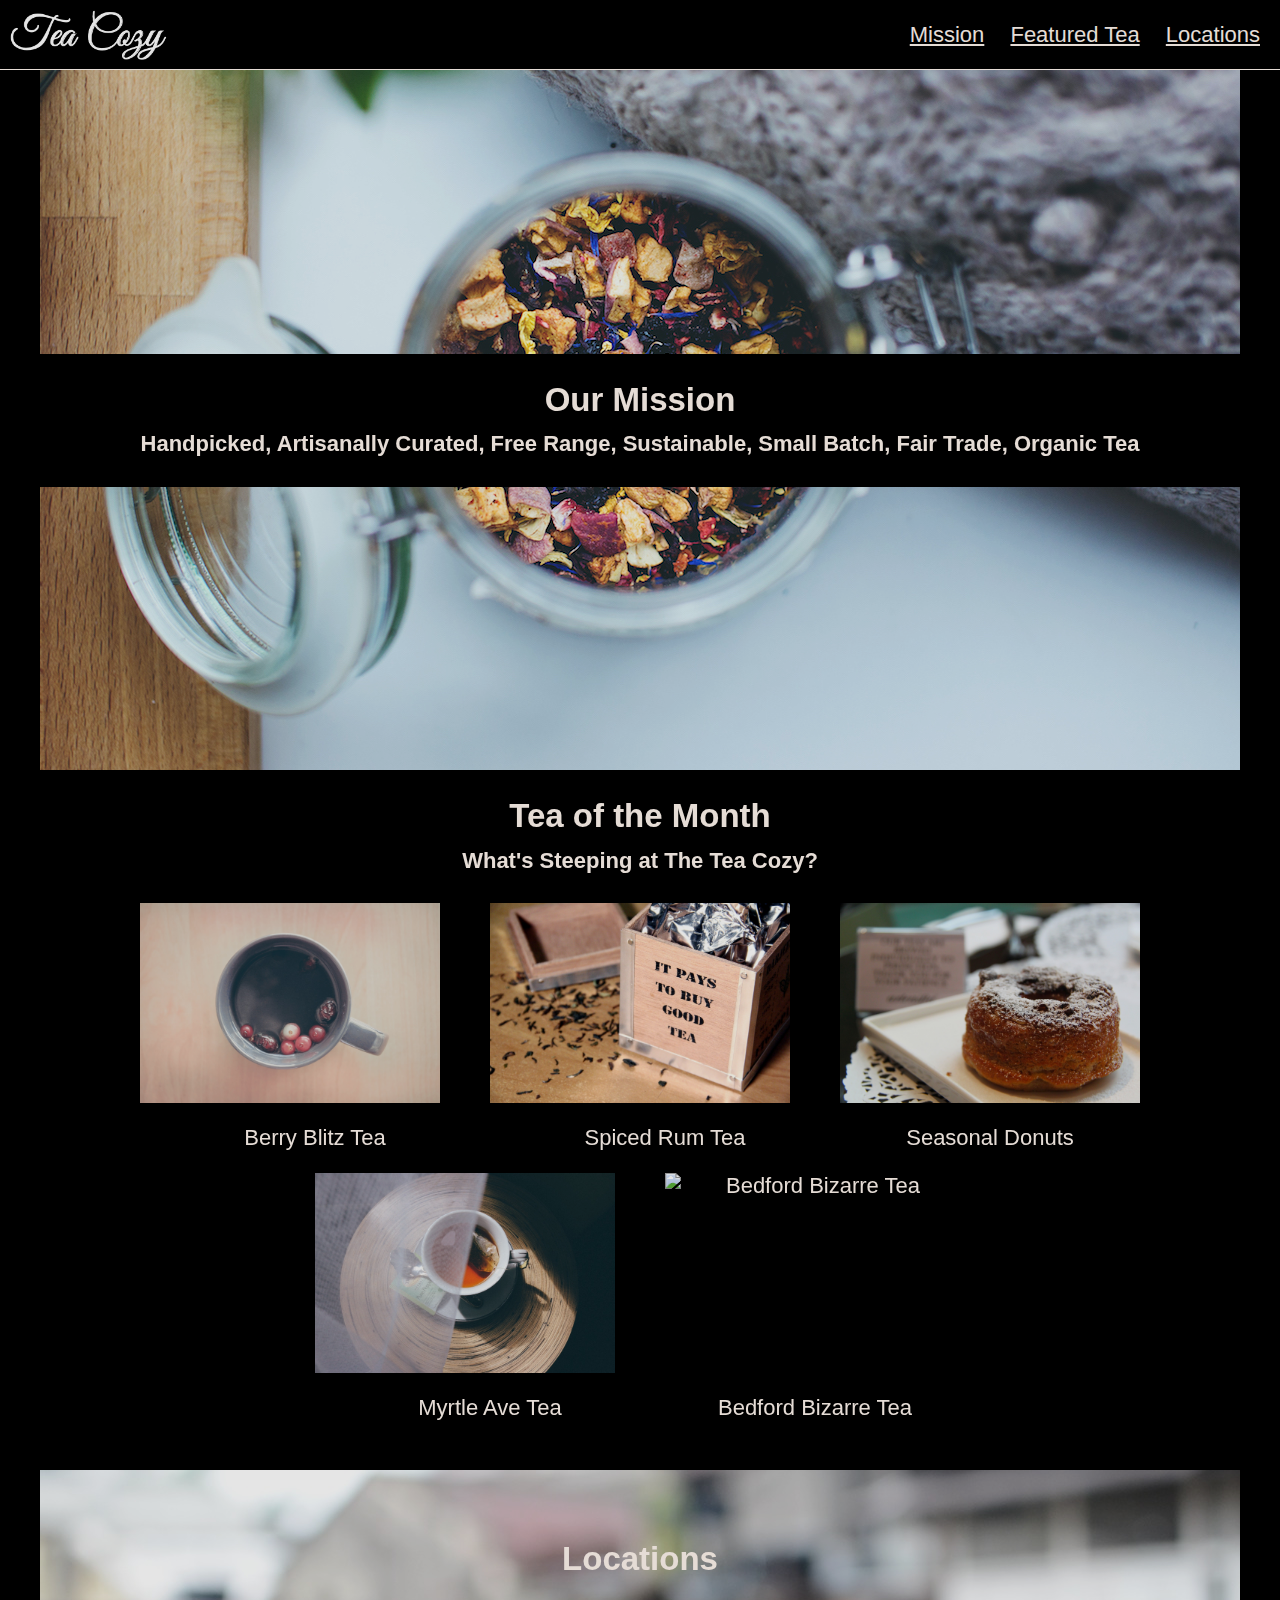
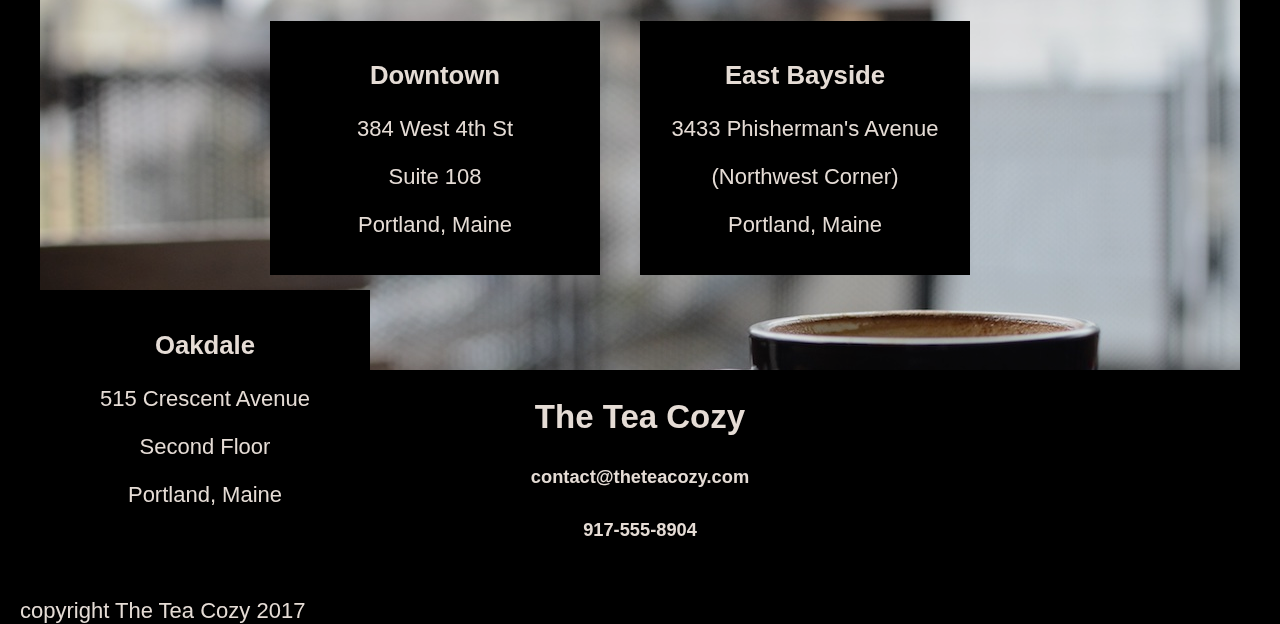
==== commit a1d4cde3: "final final" ====
--- a/index.html
+++ b/index.html
@@ -71,7 +71,6 @@
 
 <!-- locations -->
 <div id="locations">
-</div>
 <div class="locations">
 
 <h2>Locations</h2>
@@ -91,6 +90,8 @@
       <p>(Northwest Corner)</p>
       <p>Portland, Maine</p>
     </div>
+  </div>
+
 
 <div class="address3">
     <h3>Oakdale</h3>
--- a/resources/css/style.css
+++ b/resources/css/style.css
@@ -32,30 +32,26 @@
   height: 69px;
   top: 0;
   left: 0;
-
 }
 
 .logo {
-display: flex;
-flex: 1 1;
-padding-left: 10px;
-height: 50px;
-padding: 10 10 9 10;
-
+  display: flex;
+  flex: 1 1;
+  padding-left: 10px;
+  height: 50px;
+  padding: 10 10 9 10;
 }
 
 nav span {
-height: 22px;
-display: inline-flex;
-flex-flow: column wrap;
-flex: 1 1;
-align-content: flex-end;
-align-items: center;
-justify-content: space-around;
-padding-right: 20px;
+  height: 22px;
+  display: inline-flex;
+  flex-flow: column wrap;
+  flex: 1 1;
+  align-content: flex-end;
+  align-items: center;
+  justify-content: space-around;
+  padding-right: 20px;
 }
-
-
 
 a {
   color: seashell;
@@ -85,25 +81,24 @@
   flex-flow: column wrap;
   align-items: center;
   margin: auto;
-}
+  }
 
 #mission-content h4 {
-  margin-top: -15px;
-}
-
+   margin-top: -15px;
+  }
 
 /* tea of the month */
 
 .types {
-width: 1000px;
-display: inline-flex;
-flex-wrap: wrap;
-justify-content: center;
-}
+  width: 1000px;
+  display: inline-flex;
+  flex-wrap: wrap;
+  justify-content: center;
+  }
 
 #featured h4 {
   margin-top: -15px;
-}
+  }
 
 .berry img, .rum img, .donut img, .myrtle img, .bedford img {
   height: 200px;
@@ -111,16 +106,15 @@
   display: flex;
   flex: 1 1;
   flex-flow: row wrap;
-}
+  }
 
 .berry .rum .donut .myrtle .bedford p {
-  margin-top: 10px;
-}
-
+   margin-top: 10px;
+  }
 
 .berry img, .rum img, .myrtle img {
   margin-right: 50px;
-}
+  }
 
   /* locations */
 
@@ -129,12 +123,11 @@
     height: 500px;
     width: 1200px;
     margin: auto;
-
-  }
+   }
 
 .locations h2 {
   padding-top: 70px;
-}
+  }
 
 .locations-content {
     width: 1000px;
@@ -143,24 +136,24 @@
     flex-direction: row;
     justify-content: center;
     margin: auto;
-  }
+    }
 
-  .address1, .address2, .address3 {
+.address1, .address2, .address3 {
     background-color: black;
     padding: 15px 15px;
     width: 300px;
     margin-top: 15px;
-}
+   }
 
-  .address1, .address2 {
+.address1, .address2 {
    margin-right: 40px;
+   }
+
+.footer {
+   height: 200px;
   }
 
-.footer {
-  height: 200px;
-}
-
 #copyright {
-text-align: left;
-margin-left: 20px;
-}
+  text-align: left;
+  margin-left: 20px;
+  }
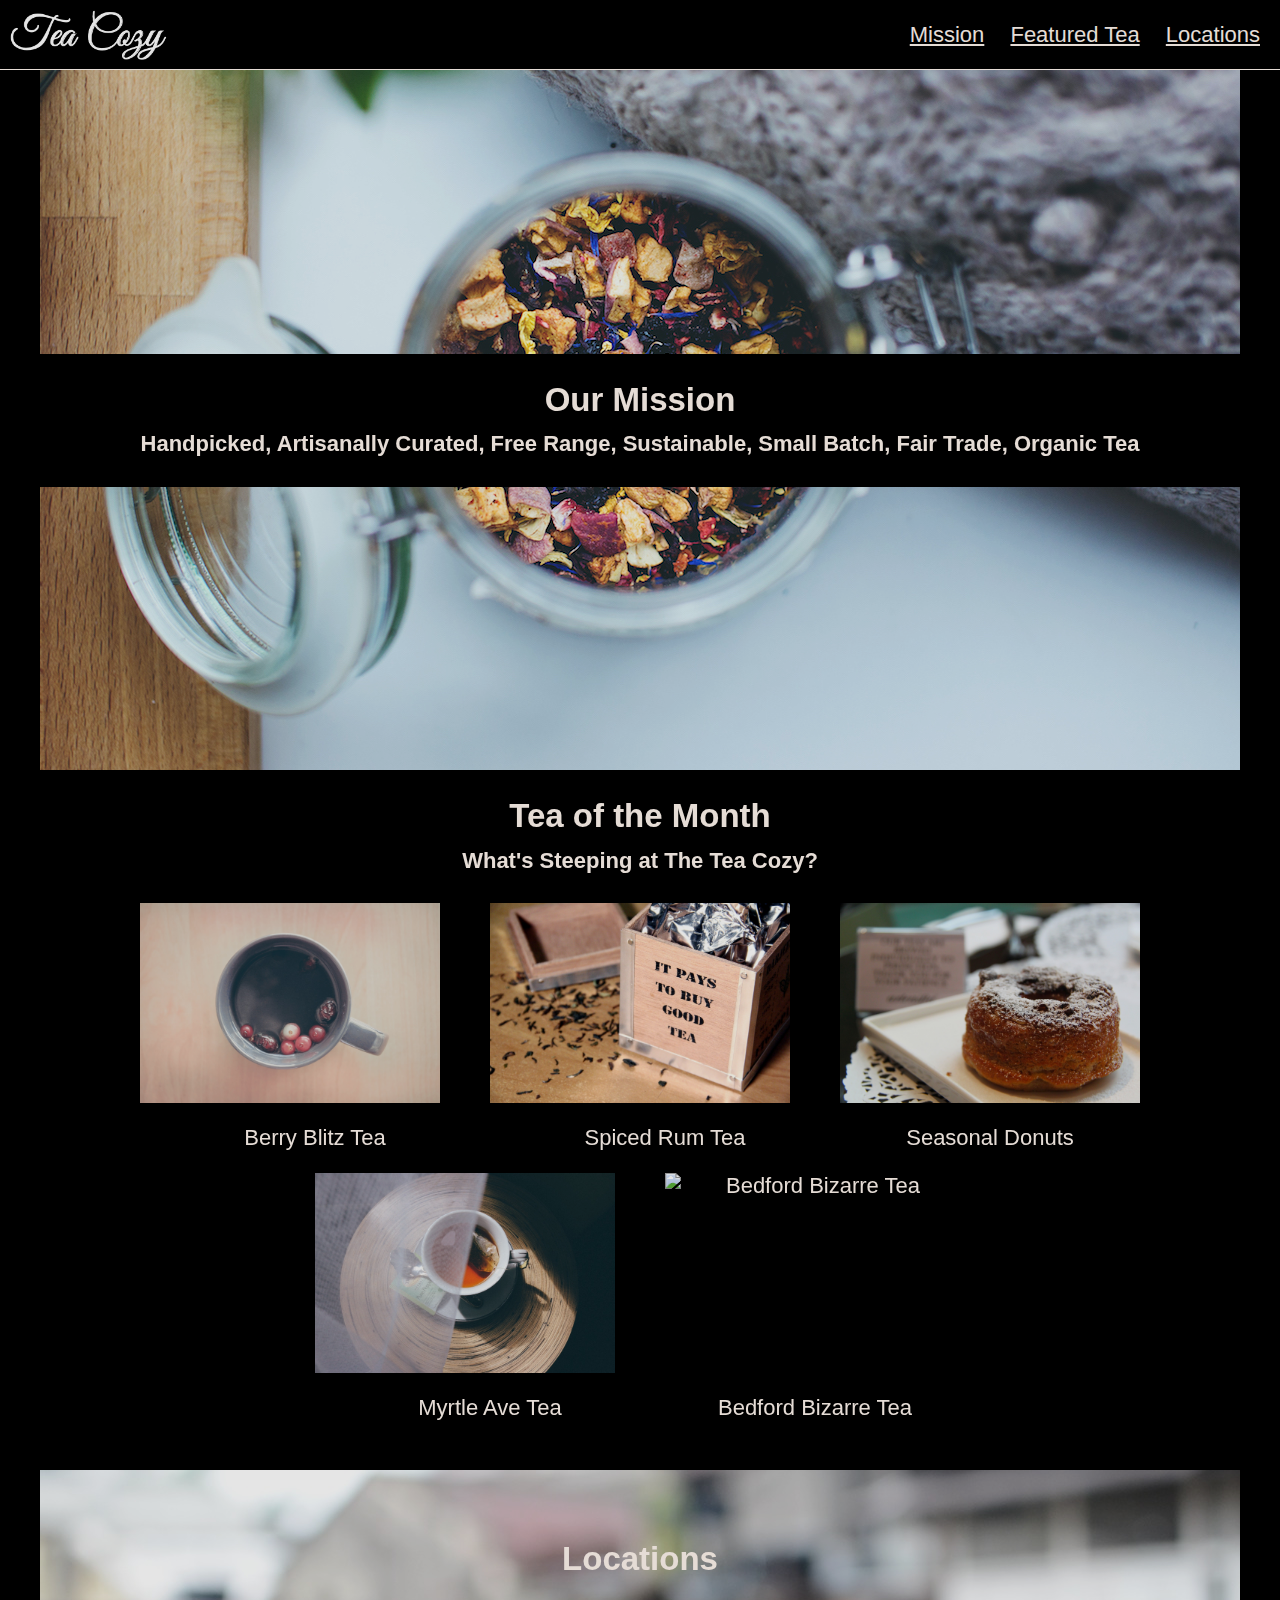
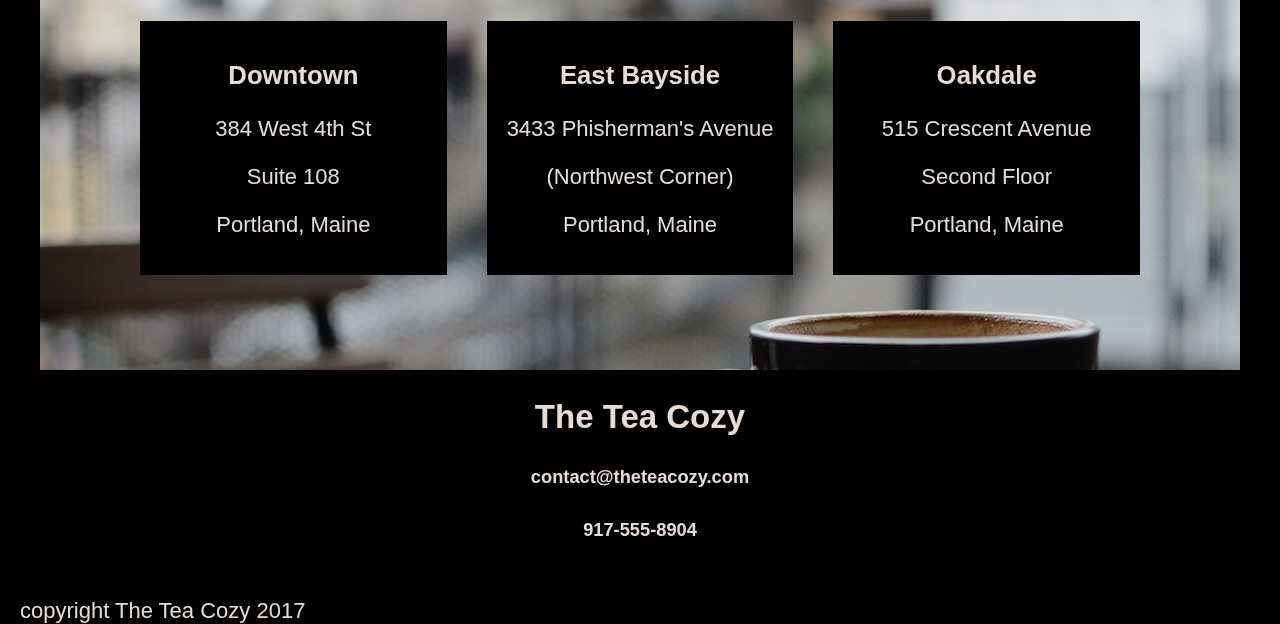
==== commit a080009b: "final draft" ====
--- a/index.html
+++ b/index.html
@@ -1,5 +1,3 @@
-
-
 <!DOCTYPE html>
 <html lang="en" dir="ltr">
   <head>
@@ -71,6 +69,7 @@
 
 <!-- locations -->
 <div id="locations">
+</div>
 <div class="locations">
 
 <h2>Locations</h2>
@@ -90,8 +89,6 @@
       <p>(Northwest Corner)</p>
       <p>Portland, Maine</p>
     </div>
-  </div>
-
 
 <div class="address3">
     <h3>Oakdale</h3>
